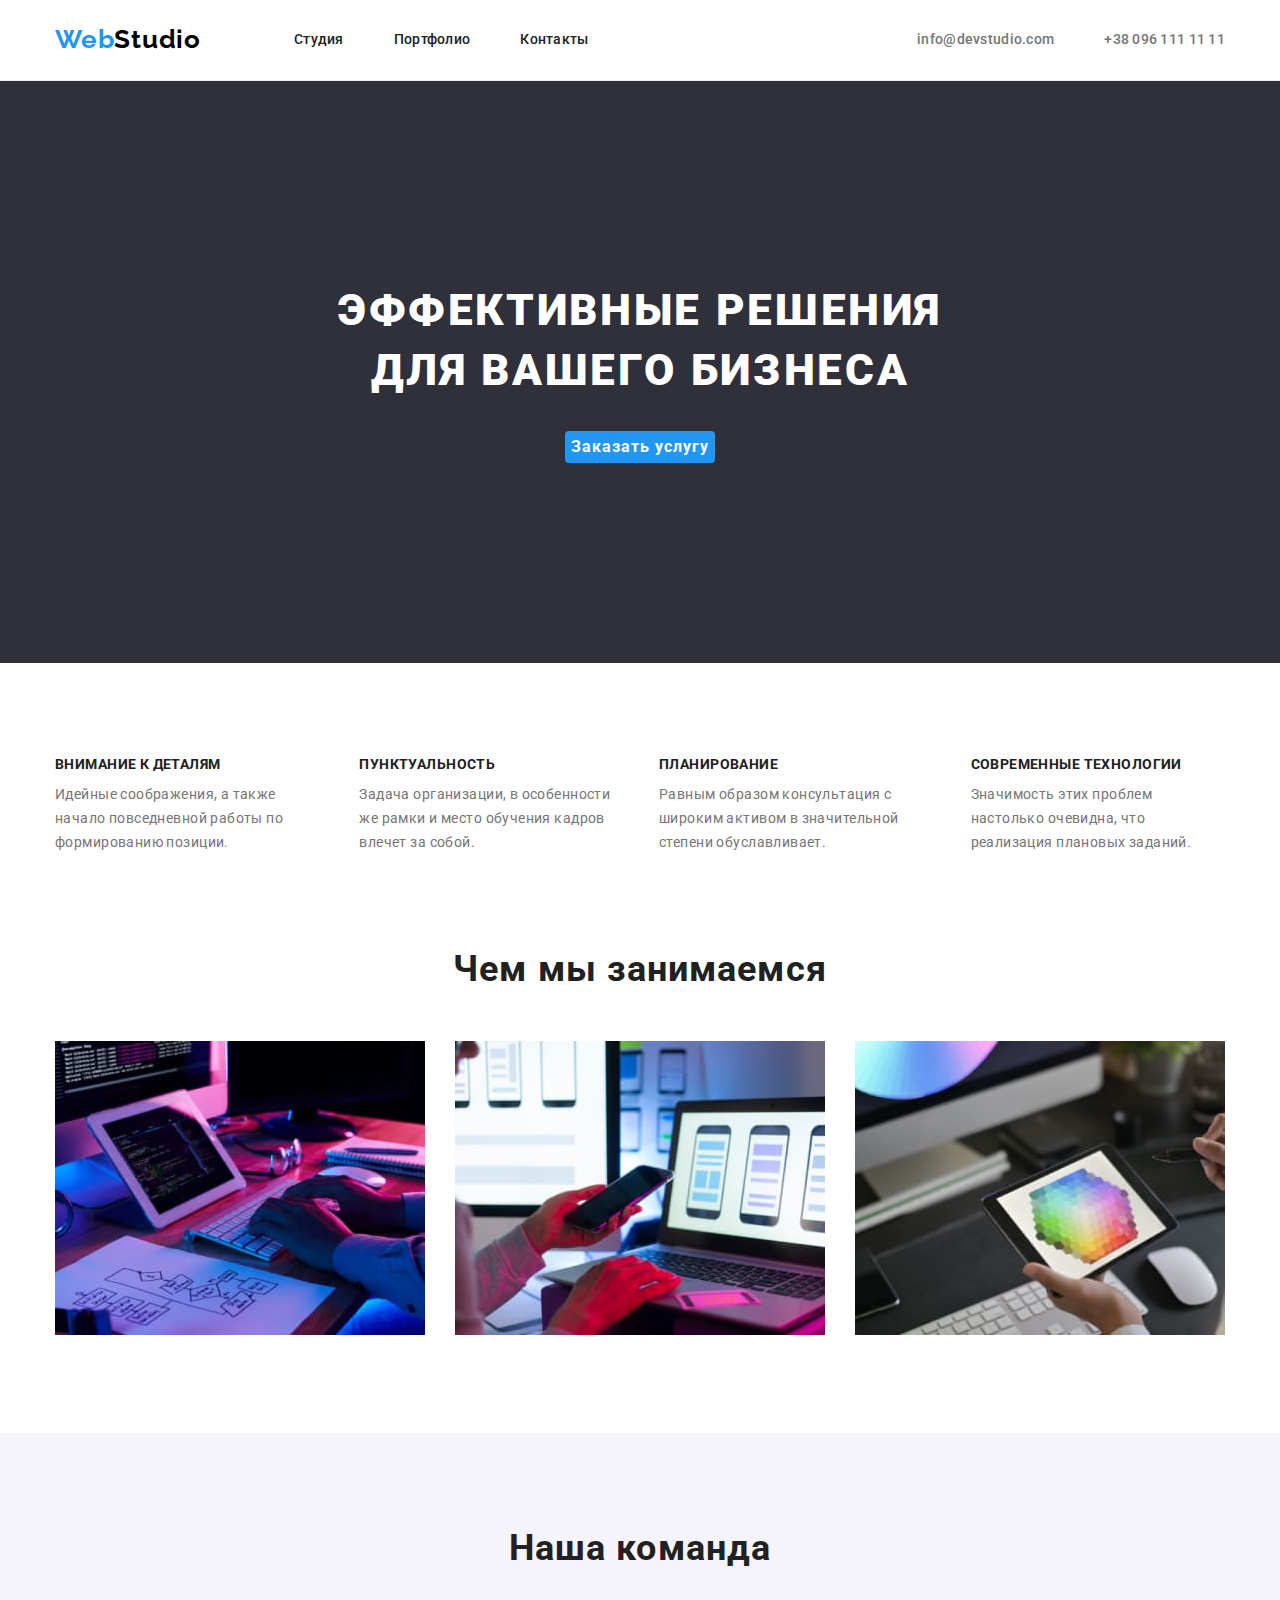
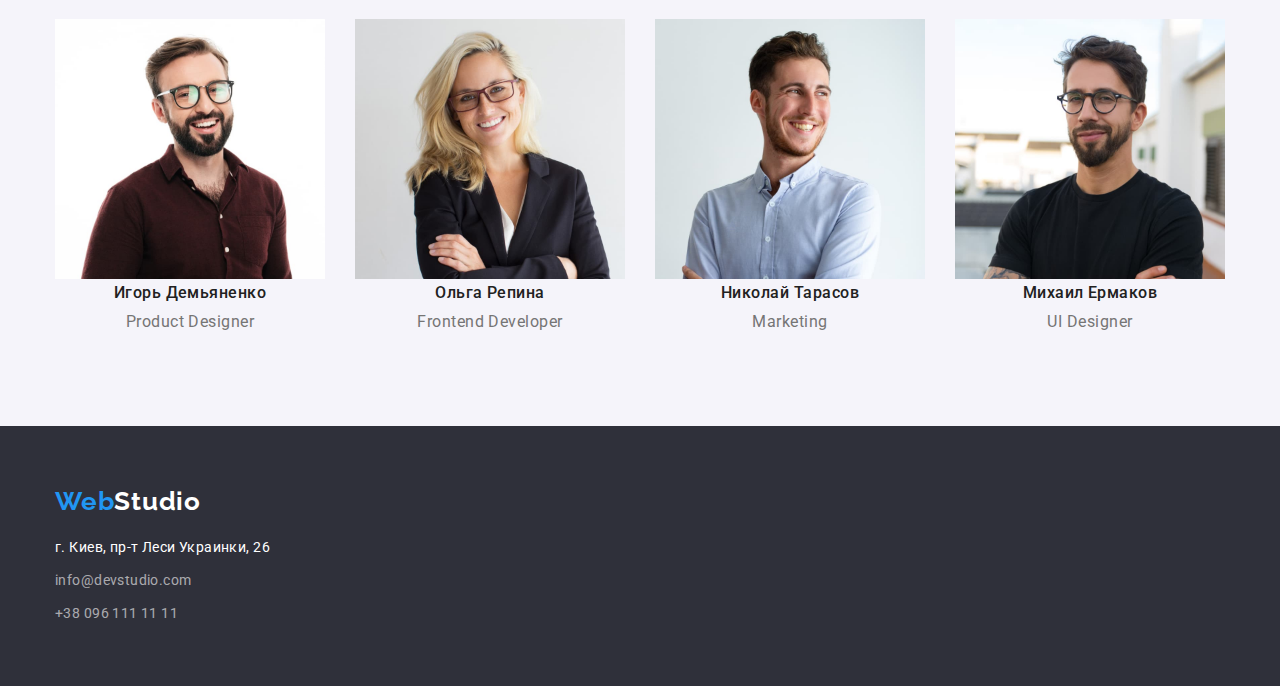
==== index.html @ 45f7e956 "home-work-3" ====
<!DOCTYPE html>
<html lang="ru">

<head>
    <meta charset="UTF-8">
    <meta http-equiv="X-UA-Compatible" content="IE=edge">
    <meta name="viewport" content="width=device-width, initial-scale=1.0">
    <link rel="stylesheet"
        href="https://cdnjs.cloudflare.com/ajax/libs/modern-normalize/1.1.0/modern-normalize.min.css">
    <link rel="preconnect" href="https://fonts.googleapis.com">
    <link rel="preconnect" href="https://fonts.gstatic.com" crossorigin>
    <link
        href="https://fonts.googleapis.com/css2?family=Raleway:wght@700&family=Roboto:wght@400;500;700;900&display=swap"
        rel="stylesheet">
    <link rel="stylesheet" href="./css/styles.css">
    <title>WebStudio company</title>
</head>

<body>
    <!--Верх сайта-->
    <header class="header">
        <nav class="header-navigation container">
            <a href="index.html" class="header-logo link">
                <span class="logo-web"> Web</span>Studio</a>
            <ul class="header-list list">
                <li class="header-item"><a href="index.html" class="header-link link">Студия</a></li>
                <li class="header-item"><a href="./portfolio.html" class="header-link link">Портфолио</a></li>
                <li class="header-item"><a href="" class="header-link link">Контакты</a></li>
            </ul>
            <ul class="header-contacts list">
                <li class="header-contacts-item"> <a href="mailto:info@devstudio.com"
                        class="contacts-link link">info@devstudio.com</a></li>
                <li class="header-contacts-item"><a href="tel:+380961111111" class="contacts-link link">+38 096 111 11
                        11 </a></li>
            </ul>
        </nav>
    </header>
    <main>
        <!--Секция с банером-->
        <section class="section hero">
            <div class="container">
                <h1 class="hero-title">Эффективные решения для вашего бизнеса</h1>
                <button type="button" class="hero-btn btn">Заказать услугу</button>
            </div>
        </section>
        <!--Привилегии компании-->
        <section class="section">
            <div class="container">
                <h2 class="visually-hidden">Привилегии компании</h2>
                <ul class="benefits-list list">
                    <li class="benefits-item">
                        <h3 class="benefits-title">Внимание к деталям</h3>
                        <p class="benefits-text">Идейные соображения, а также начало повседневной работы по формированию
                            позиции.</p>
                    </li>
                    <li class="benefits-item">
                        <h3 class="benefits-title">Пунктуальность</h3>
                        <p class="benefits-text">Задача организации, в особенности же рамки и место обучения кадров
                            влечет
                            за собой.</p>
                    </li>
                    <li class="benefits-item">
                        <h3 class="benefits-title">Планирование</h3>
                        <p class="benefits-text">Равным образом консультация с широким активом в значительной степени
                            обуславливает.</p>
                    </li>
                    <li class="benefits-item">
                        <h3 class="benefits-title">Современные технологии</h3>
                        <p class="benefits-text">Значимость этих проблем настолько очевидна, что реализация плановых
                            заданий.</p>
                    </li>
                </ul>
            </div>
        </section>
        <!--Направления деетельности-->
        <section class="section duties">
            <div class="container">
                <h2 class="duties-title">Чем мы занимаемся</h2>
                <ul class="duties-list list">
                    <li class="duties-item"><a href=""><img src="image/duties/duties1.jpg" alt="печатающии руки"
                                width="370"></a></li>
                    <li class="duties-item"><a href=""><img src="image/duties/duties2.jpg" alt="обзор смартфона"
                                width="370"></a></li>
                    <li class="duties-item"><a href=""><img src="image/duties/duties3.jpg" alt="планшет"
                                width="370"></a></li>
                </ul>
            </div>
        </section>
        <!--Список работников-->
        <section class="section team">
            <div class="container">
                <h2 class="team-title">Наша команда</h2>
                <ul class="team-list list">
                    <li class="team-item">
                        <img src="image/workers/ihor.jpg" alt="Игорь Демьяненко" width="270">
                        <h3 class="team-title-name">Игорь Демьяненко</h3>
                        <p lang="en" class="team-text">Product Designer</p>
                    </li>
                    <li class="team-item">
                        <img src="image/workers/olya.jpg" alt="Ольга Репина" width="270">
                        <h3 class="team-title-name">Ольга Репина</h3>
                        <p lang="en" class="team-text">Frontend Developer</p>
                    </li>
                    <li class="team-item">
                        <img src="image/workers/kolya.jpg" alt="Николай Тарасов" width="270">
                        <h3 class="team-title-name">Николай Тарасов</h3>
                        <p lang="en" class="team-text">Marketing</p>
                    </li>
                    <li class="team-item">
                        <img src="image/workers/mysha.jpg" alt="Михаил Ермаков" width="270">
                        <h3 class="team-title-name">Михаил Ермаков</h3>
                        <p lang="en" class="team-text">UI Designer</p>
                    </li>
                </ul>
            </div>
        </section>
    </main>
    <!--Подвал страницы-->
    <footer class="footer">
        <div class="container">
            <a href="index.html" class="footer-logo link"> <span class="logo-web">Web</span>Studio</a>
            <address class="footer-address">
                <ul class="footer-list list">
                    <li class="footer-item"><a href="https://goo.gl/maps/7tQD5tmZXDrGn8do7" target="_blank"
                            rel="noopener noindex noffolow" class="footer-location link">г.
                            Киев,
                            пр-т Леси
                            Украинки, 26 </a>
                    </li>
                    <li class="footer-item"><a href="mailto:info@devstudio.com"
                            class="footer-contact link">info@devstudio.com</a>
                    </li>
                    <li class="footer-item"><a href="tel:+380961111111" class="footer-contact link">+38 096 111 11 11
                        </a>
                    </li>
                </ul>
            </address>
        </div>
    </footer>
</body>

</html>
---- css/styles.css ----
/*общие стили*/
:root {--hero-footer-background-color:#2F303A;
      --main-text-color: #757575;
      --title-text-color: #212121; 
      --second-text-color:#FFFFFF;
      --main-hover-focus-color: #2196F3;  
      --portfolio-btn-text-color: #212121;
      --portfolio-btn-background-color:#F5F4FA;
      --header-link-color:#212121;
      --main-logo-color: #2196F3;
      --header-border-color: #ECECEC;
      --team-border-color: #EEEEEE;
      --main-section-padding: 94px;
      --main-container-padding: 15px;

    }
    body {
      font-family: Roboto, sans-serif;
      color: var(--main-text-color);
    }
    p,
    h1,
    h2,
    h3,
    h4,
    h5,
    h6 {
      margin: 0;
    }
    ul,ol{
      margin: 0;
      padding-left: 0;
    }
.link {
  text-decoration: none;
}
.list {
  list-style: none;
}
.btn {
  cursor: pointer;
  border-radius: 4px;
  border: 0px;
}
.container {
  width: 1200px;
  padding-left: var(--main-container-padding);
  padding-right: var(--main-container-padding);
  margin: 0 auto;
}
.section {
 padding-top: var(--main-section-padding);
 padding-bottom: var(--main-section-padding);
}
.visually-hidden {
  position: absolute;
  white-space: nowrap;
  width: 1px;
  height: 1px;
  overflow: hidden;
  border: 0;
  padding: 0;
  clip: rect(0 0 0 0);
  clip-path: inset(50%);
  margin: -1px;
}
/*Верх сайта*/
.header{
  padding-top: 24px;
  padding-bottom: 25px;
  border-bottom: 1px solid var(--header-border-color);
}
.header-navigation {
  display: flex;
  align-items: center;
}
.header-list {
  display: flex;
}
.header-item:not(:last-child){
  margin-right: 50px;
}
.header-link {
font-weight: 500;
font-size: 14px;
line-height: 1.14;
letter-spacing: 0.02em;
color: var(--header-link-color);
}
.header-logo {
margin-right: 93px;

font-family: Raleway, sans-serif;
font-weight: 700;
font-size: 26px;
line-height: 1.19;
letter-spacing: 0.03em;
color: #000000;
}
.logo-web {
color: var(--main-logo-color);
}
.header-contacts{
  display: flex;
  margin-left: auto;
}
.header-contacts-item:not(:last-child){
  margin-right: 50px;
}
.contacts-link {
font-weight: 500;
font-size: 14px;
line-height: 1.14;
letter-spacing: 0.02em;
color: var(--main-text-color);
}
.header-link:hover,
.contacts-link:hover,
.header-link:focus,
.contacts-link:focus {
  color: var(--main-hover-focus-color);
}


/*Секция с банером*/
.hero {
background: var(--hero-footer-background-color);
padding-top: 200px;
padding-bottom: 200px;
}

.hero-title {
max-width: 696px;
margin-bottom:30px;
margin-left: auto;
margin-right: auto;

font-weight: 900;
font-size: 44px;
line-height: 1.36;
text-align: center;
letter-spacing: 0.06em;
text-transform: uppercase;
color:var(--second-text-color);
}
.hero-btn {
display: block;
margin-left: auto;
margin-right: auto;

font-family: Roboto,sans-serif ;
font-weight: 700;
font-size: 16px;
line-height: 1.88;
text-align: center;
letter-spacing: 0.06em;
color: var(--second-text-color);
background: var(--main-hover-focus-color);
}

/*Привилегии компании*/

.benefits-list{
display: flex;
flex-basis: 270px;
}

.benefits-item:not(:last-child){
margin-right: 30px;
}
.benefits-title {
margin-bottom: 10px;

font-size: 14px;
line-height: 1.14;
letter-spacing: 0.03em;
text-transform: uppercase;
color: var(--title-text-color);  
}
.benefits-text {
font-size: 14px;
line-height: 1.71;
letter-spacing: 0.03em;
}
/* Направления деетельности */
.duties {
  padding-top: 0;
}

.duties-title,
.team-title {
font-size: 36px;
line-height: 1.17;
text-align: center;
letter-spacing: 0.03em;
color: var(--title-text-color);
}
.duties-title {
  margin-bottom: 50px;
}
.duties-list {
  display: flex;
}
.duties-item:not(:last-child){
  margin-right: 30px;
}
.duties-item{
  min-width: 370px;
}
/* Список работников */
.team {
  background: #F5F4FA;
}
.team-title{
  margin-bottom: 50px;
}
.team-list{
  display: flex;
}
.team-item:not(:last-child)
{
  margin-right: 30px;
}
.team-title-name {
margin-bottom: 10px;

font-weight: 500;
font-size: 16px;
line-height: 1.19;
letter-spacing: 0.03em;
text-align: center;
color: var(--title-text-color);
}
.team-text {
font-size: 16px;
line-height: 1.19;
letter-spacing: 0.03em;
text-align: center;
color: var(--main-text-color);

}
/* Подвал страницы */
.footer {
padding-top: 60px;
padding-bottom: 60px;
background: var(--hero-footer-background-color);
}
.footer-logo {
display: block;
margin-bottom: 20px;
font-family: Raleway, sans-serif;
font-weight: 700;
font-size: 26px;
line-height: 1.19;
letter-spacing: 0.03em;
color: var(--second-text-color);
}
 .footer-address {
font-style: normal;
 }
.footer-location {
font-size: 14px;
line-height: 1.71;
letter-spacing: 0.03em;
color: var(--second-text-color);
}
.footer-contact{
font-size: 14px;
line-height: 1.71;
letter-spacing: 0.03em;
color: rgba(255, 255, 255, 0.6);
}
.footer-item:not(:last-child){
  margin-bottom: 9px;
}

.footer-list .footer-contact:hover,
.footer-list .footer-contact:focus{
color: var(--second-text-color);
}

 /*Портфолио*/
 .portfolio-navigation{
   display: flex;
   justify-content: center;
   margin-bottom: 50px;
 }
 .portfolio-item-navigation:not(:last-child)
 {
   margin-right: 8px;
 }
.portfolio-btn {
font-family: Roboto, sans-serif;
font-weight: 500;
font-size: 16px;
line-height: 1.62;
letter-spacing: 0.03em;
color: var(--portfolio-btn-text-color);
background-color: var(--portfolio-btn-background-color);
}

.portfolio-btn:hover,
.portfolio-btn:focus{
  color: var(--second-text-color);
  background: var(--main-hover-focus-color);
}
.portfolio-list{
  display: flex;
  justify-content: space-between;
  flex-wrap: wrap;
margin: -15px;
}
.portfolio-item-list {
 *flex-basis:calc(100%/3- 90px);
margin: 15px;
}

.item-border{
 border-top: 0px solid var(--team-border-color);
  border-right: 1px solid var(--team-border-color);
  border-bottom: 1px solid var(--team-border-color);
   border-left: 1px solid var(--team-border-color);
   margin-top: -4px;
}
.portfolio-title {
font-size: 18px;
line-height: 2;
letter-spacing: 0.06em;
color: var(--title-text-color);
}
.portfolio-text {
font-size: 16px;
line-height: 1.88;
letter-spacing: 0.03em;
color: var(--main-text-color);
}
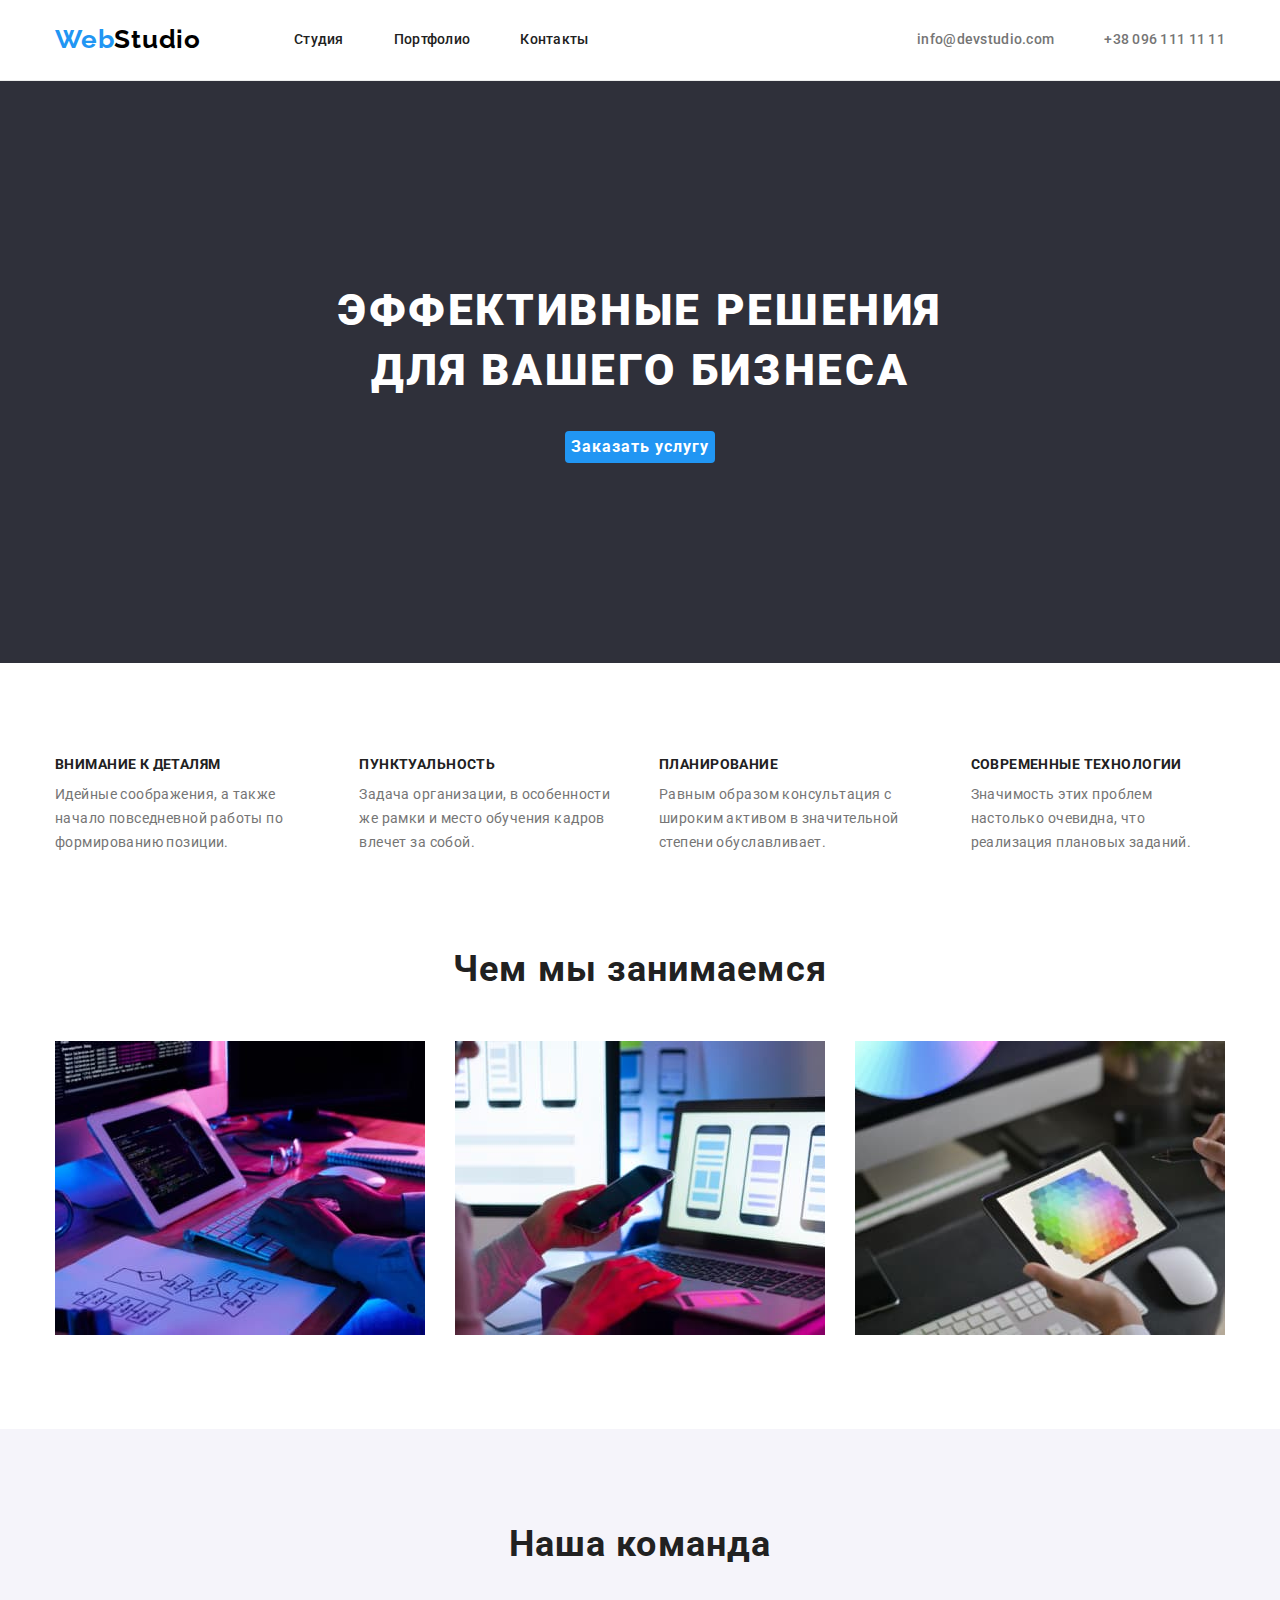
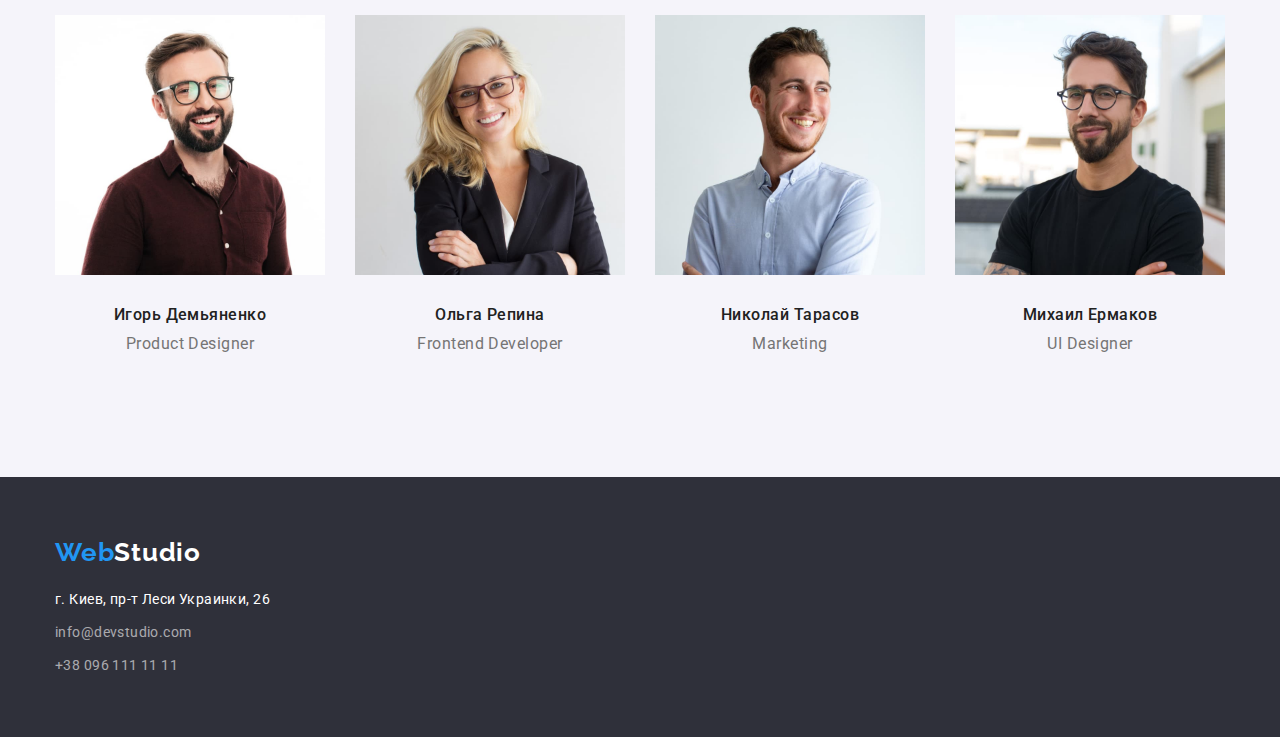
==== commit c8146eef: "Виправлена робота 21.04.2022" ====
--- a/index.html
+++ b/index.html
@@ -19,25 +19,28 @@
 <body>
     <!--Верх сайта-->
     <header class="header">
-        <nav class="header-navigation container">
-            <a href="index.html" class="header-logo link">
-                <span class="logo-web"> Web</span>Studio</a>
-            <ul class="header-list list">
-                <li class="header-item"><a href="index.html" class="header-link link">Студия</a></li>
-                <li class="header-item"><a href="./portfolio.html" class="header-link link">Портфолио</a></li>
-                <li class="header-item"><a href="" class="header-link link">Контакты</a></li>
-            </ul>
+        <div class="container header-line">
+            <nav class="header-nav">
+                <a href="index.html" class="header-logo link">
+                    <span class="logo-web"> Web</span>Studio</a>
+                <ul class="header-list list">
+                    <li class="header-item"><a href="index.html" class="header-link link">Студия</a></li>
+                    <li class="header-item"><a href="./portfolio.html" class="header-link link">Портфолио</a></li>
+                    <li class="header-item"><a href="" class="header-link link">Контакты</a></li>
+                </ul>
+            </nav>
             <ul class="header-contacts list">
                 <li class="header-contacts-item"> <a href="mailto:info@devstudio.com"
                         class="contacts-link link">info@devstudio.com</a></li>
                 <li class="header-contacts-item"><a href="tel:+380961111111" class="contacts-link link">+38 096 111 11
                         11 </a></li>
             </ul>
-        </nav>
+        </div>
     </header>
     <main>
         <!--Секция с банером-->
-        <section class="section hero">
+
+        <section class="hero">
             <div class="container">
                 <h1 class="hero-title">Эффективные решения для вашего бизнеса</h1>
                 <button type="button" class="hero-btn btn">Заказать услугу</button>
@@ -93,23 +96,31 @@
                 <ul class="team-list list">
                     <li class="team-item">
                         <img src="image/workers/ihor.jpg" alt="Игорь Демьяненко" width="270">
-                        <h3 class="team-title-name">Игорь Демьяненко</h3>
-                        <p lang="en" class="team-text">Product Designer</p>
+                        <div class="team-area">
+                            <h3 class="team-title-name">Игорь Демьяненко</h3>
+                            <p lang="en" class="team-text">Product Designer</p>
+                        </div>
                     </li>
                     <li class="team-item">
                         <img src="image/workers/olya.jpg" alt="Ольга Репина" width="270">
-                        <h3 class="team-title-name">Ольга Репина</h3>
-                        <p lang="en" class="team-text">Frontend Developer</p>
+                        <div class="team-area">
+                            <h3 class="team-title-name">Ольга Репина</h3>
+                            <p lang="en" class="team-text">Frontend Developer</p>
+                        </div>
                     </li>
                     <li class="team-item">
                         <img src="image/workers/kolya.jpg" alt="Николай Тарасов" width="270">
-                        <h3 class="team-title-name">Николай Тарасов</h3>
-                        <p lang="en" class="team-text">Marketing</p>
+                        <div class="team-area">
+                            <h3 class="team-title-name">Николай Тарасов</h3>
+                            <p lang="en" class="team-text">Marketing</p>
+                        </div>
                     </li>
                     <li class="team-item">
                         <img src="image/workers/mysha.jpg" alt="Михаил Ермаков" width="270">
-                        <h3 class="team-title-name">Михаил Ермаков</h3>
-                        <p lang="en" class="team-text">UI Designer</p>
+                        <div class="team-area">
+                            <h3 class="team-title-name">Михаил Ермаков</h3>
+                            <p lang="en" class="team-text">UI Designer</p>
+                        </div>
                     </li>
                 </ul>
             </div>
--- a/css/styles.css
+++ b/css/styles.css
@@ -31,6 +31,11 @@
       margin: 0;
       padding-left: 0;
     }
+    img{
+      display: block;
+      max-width: 100%;
+      height: auto;
+    }
 .link {
   text-decoration: none;
 }
@@ -70,7 +75,11 @@
   padding-bottom: 25px;
   border-bottom: 1px solid var(--header-border-color);
 }
-.header-navigation {
+.header-nav {
+    display: flex;
+    align-items: center;
+  }
+.header-line {
   display: flex;
   align-items: center;
 }
@@ -220,6 +229,10 @@
 .team-item:not(:last-child)
 {
   margin-right: 30px;
+}
+.team-area{
+  padding-top: 30px;
+  padding-bottom: 30px;
 }
 .team-title-name {
 margin-bottom: 10px;
@@ -306,9 +319,8 @@
 }
 .portfolio-list{
   display: flex;
-  justify-content: space-between;
   flex-wrap: wrap;
-margin: -15px;
+  margin: -15px;
 }
 .portfolio-item-list {
  *flex-basis:calc(100%/3- 90px);
@@ -316,13 +328,17 @@
 }
 
 .item-border{
+  padding: 20px 24px;
  border-top: 0px solid var(--team-border-color);
   border-right: 1px solid var(--team-border-color);
   border-bottom: 1px solid var(--team-border-color);
    border-left: 1px solid var(--team-border-color);
-   margin-top: -4px;
+
+   
 }
 .portfolio-title {
+margin-bottom: 4px;
+
 font-size: 18px;
 line-height: 2;
 letter-spacing: 0.06em;
